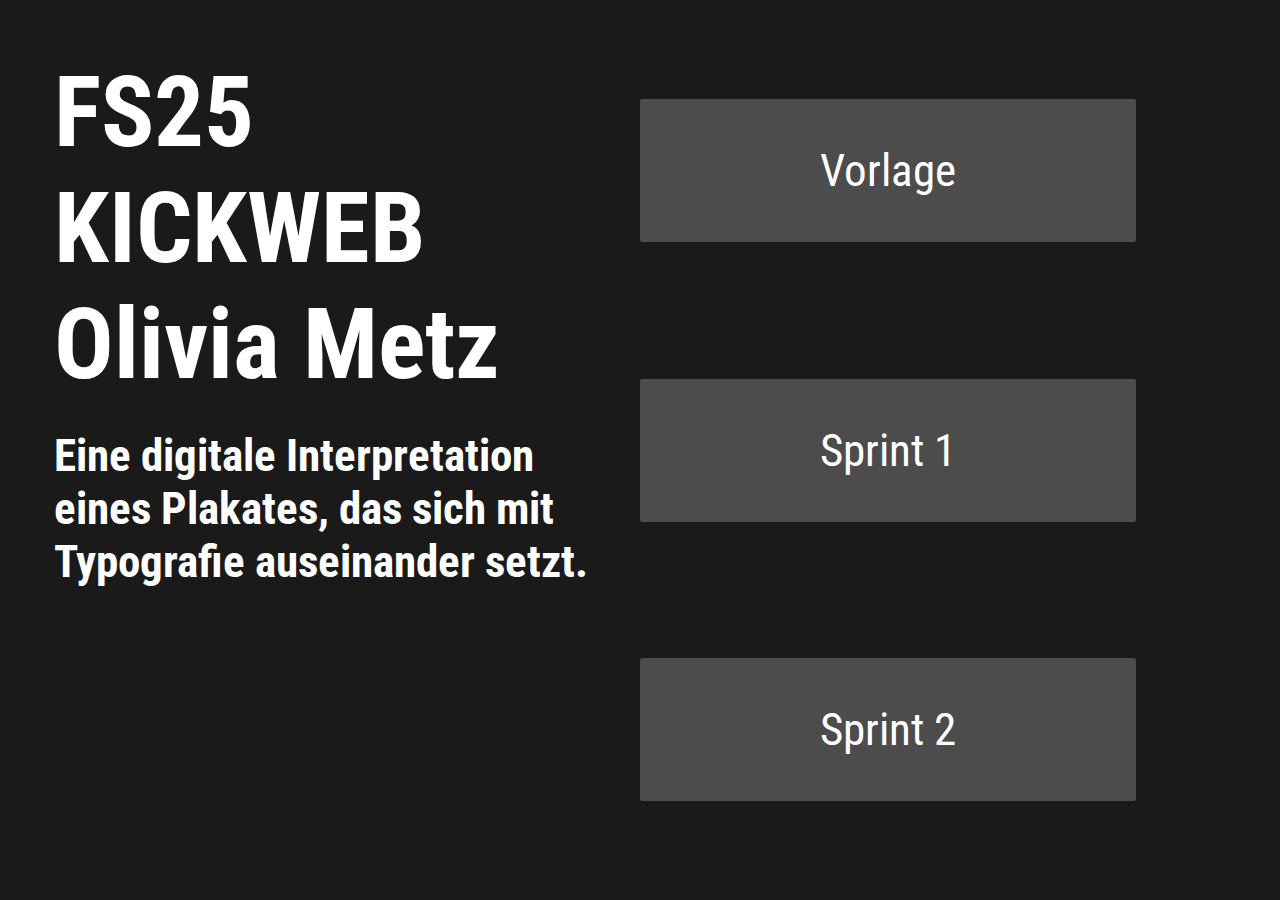
==== index.html @ bc8e5142 "index" ====
<!DOCTYPE html>
<html lang="en">
<head>
    <meta charset="UTF-8">
    <meta name="viewport" content="width=device-width, initial-scale=1.0">
    <title>Übersicht - Olivia Metz</title>
</head>

<style>
   @import url('https://fonts.googleapis.com/css2?family=Roboto+Condensed:ital,wght@0,100..900;1,100..900&display=swap');



body{
    height: 88vh;
    font-family: 'Roboto Condensed';
    background-color: rgb(26, 26, 26);
    color: white;
    display: flex;
    justify-content: space-between;
    margin: 6vh;
}
h1{
   margin-top: 0px;
    font-size: 11vh;
    margin-bottom: 3vh;
}

h3{
    margin-top: 1vh;
    font-size: 5vh;
}

.verlinkungen{
    margin-top: 0px;
    display: flex;
    flex-direction: column;
    justify-content: space-between;
    margin-right: 5vh;
}

.linkbox{
    color: white;
    font-size: 5vh;
    padding-top: 5vh;
    padding-bottom: 5vh;
    padding-left: 20vh;
    padding-right: 20vh;
    margin: 5vh;
    border-radius: 2px;
    background-color: rgb(76, 76, 76);
    display: flex;
    justify-content: center;
    
}

.link{
    text-decoration: none;
}

.linkbox:hover{
    background-color: white;
    color: black;
}

</style>
<body>
<div class="Info">
    <h1>
        FS25 KICKWEB <br>
        Olivia Metz <br>
    </h1>
    <h3>
        Eine digitale Interpretation <br>
        eines Plakates, das sich mit <br>
        Typografie auseinander setzt.
    </h3>
</div>
<div class="verlinkungen">
     <a href="Inspiration/Inspiration.html" class="link"><div class="linkbox">Vorlage</div></a>
    <a href="Sprint1/Plakat_Olivia_Metz_Sprint1.html" class="link"><div class="linkbox">Sprint 1</div></a>
    <a href="Sprint2/Plakat_Olivia_Metz_Sprint2.html" class="link"><div class="linkbox">Sprint 2</div></a>
</div>
</body>
</html>
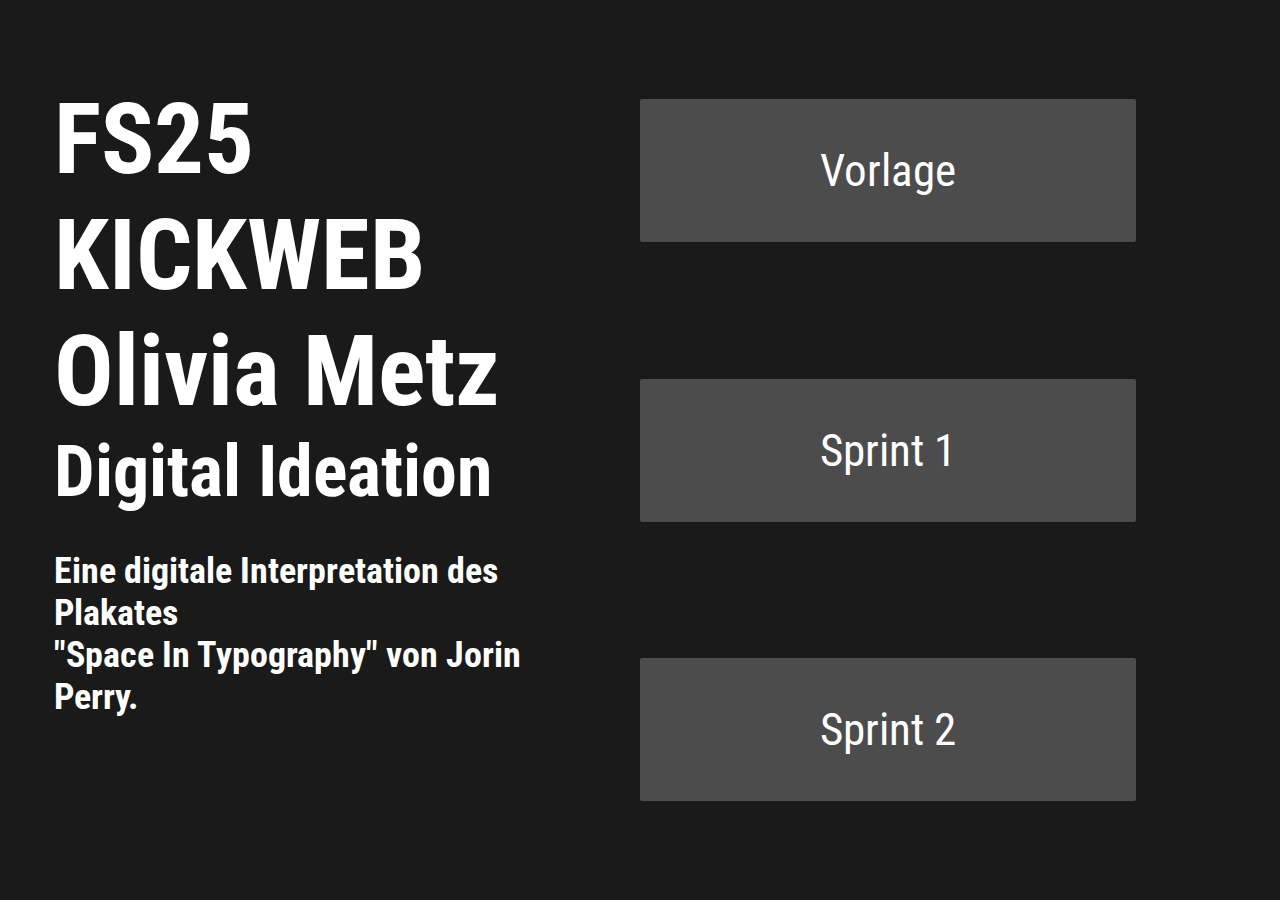
==== commit 6ee30c20: "letzte Anpassungen für Abgabe" ====
--- a/index.html
+++ b/index.html
@@ -21,14 +21,20 @@
     margin: 6vh;
 }
 h1{
-   margin-top: 0px;
+   margin-top: 3vh;
     font-size: 11vh;
-    margin-bottom: 3vh;
+    margin-bottom: 0vh;
+}
+
+h2{
+    margin-top: 0px;
+    margin-bottom: 5px;
+    font-size: 8vh;
 }
 
 h3{
-    margin-top: 1vh;
-    font-size: 5vh;
+
+    font-size: 4vh;
 }
 
 .verlinkungen{
@@ -70,11 +76,13 @@
         FS25 KICKWEB <br>
         Olivia Metz <br>
     </h1>
+    <h2>Digital Ideation</h2>
     <h3>
-        Eine digitale Interpretation <br>
-        eines Plakates, das sich mit <br>
-        Typografie auseinander setzt.
+        Eine digitale Interpretation
+       des Plakates <br>
+       "Space In Typography" von Jorin Perry.
     </h3>
+   
 </div>
 <div class="verlinkungen">
      <a href="Inspiration/Inspiration.html" class="link"><div class="linkbox">Vorlage</div></a>
